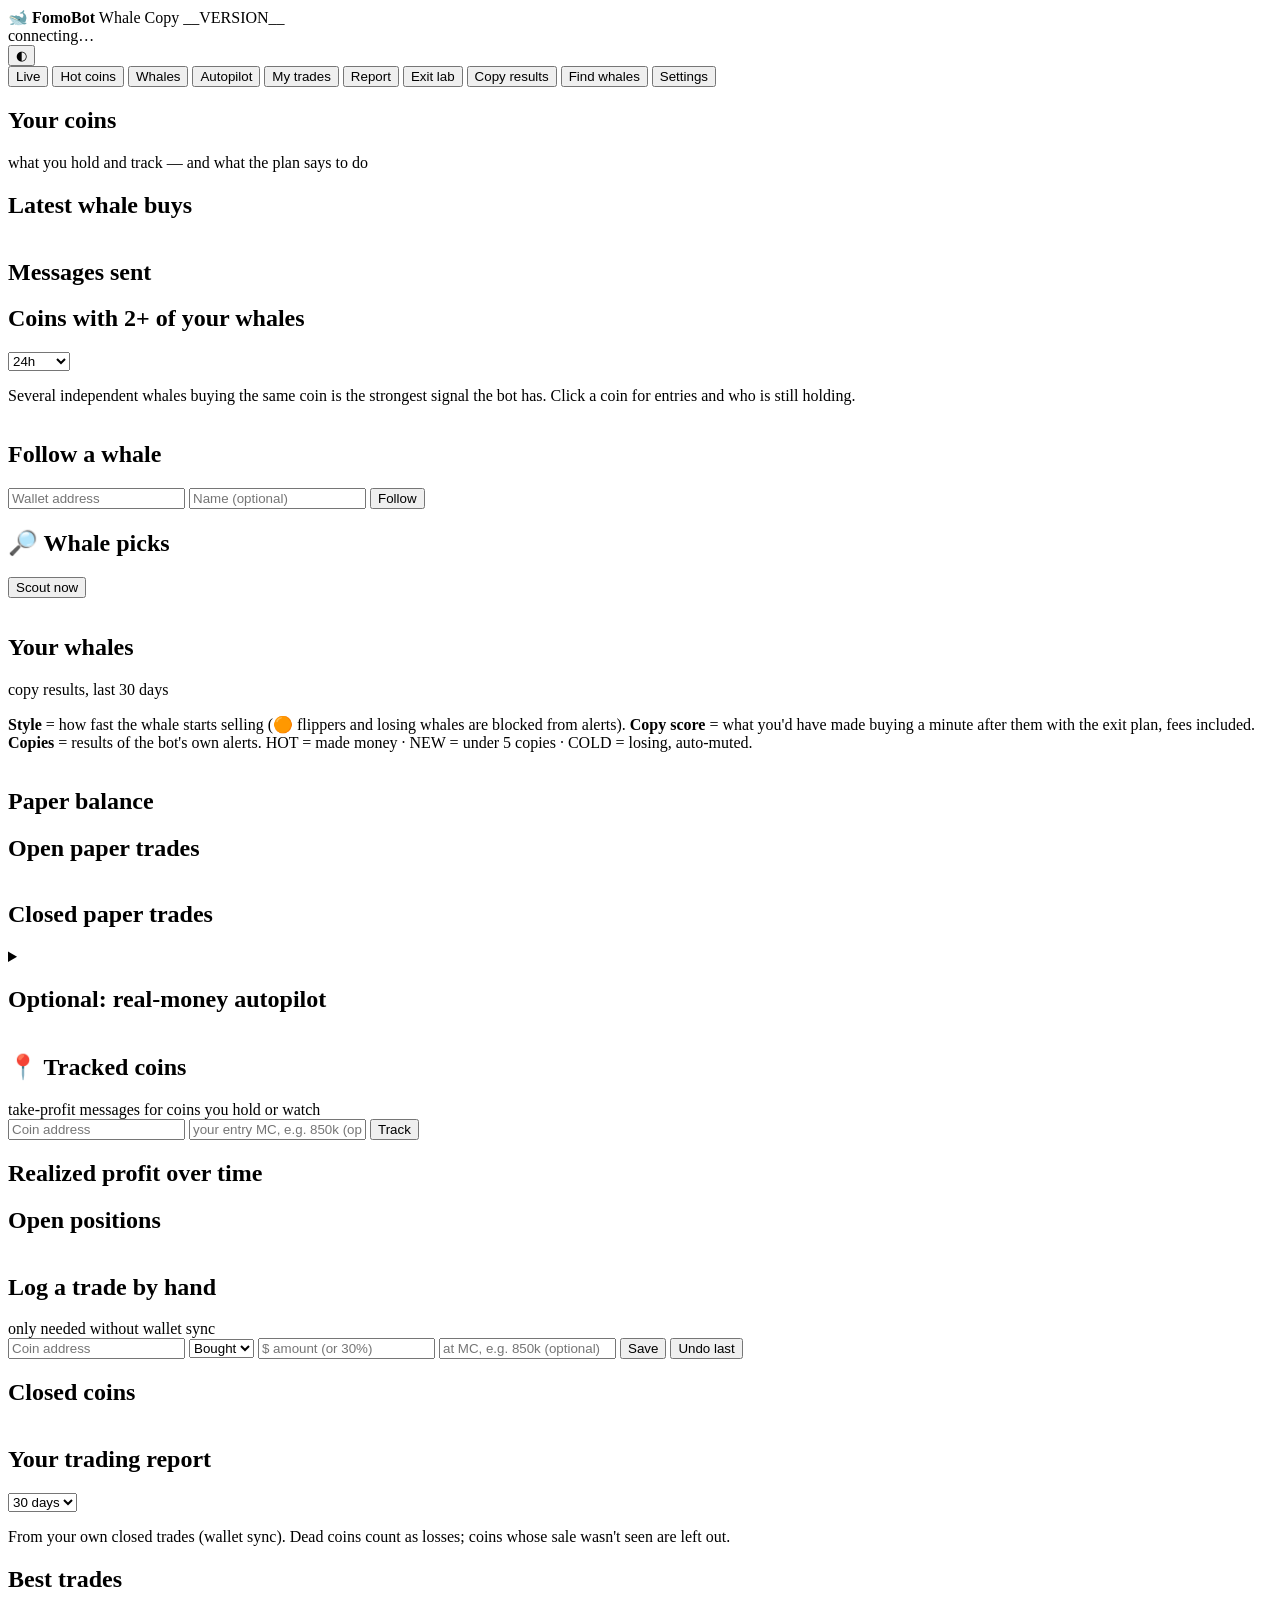
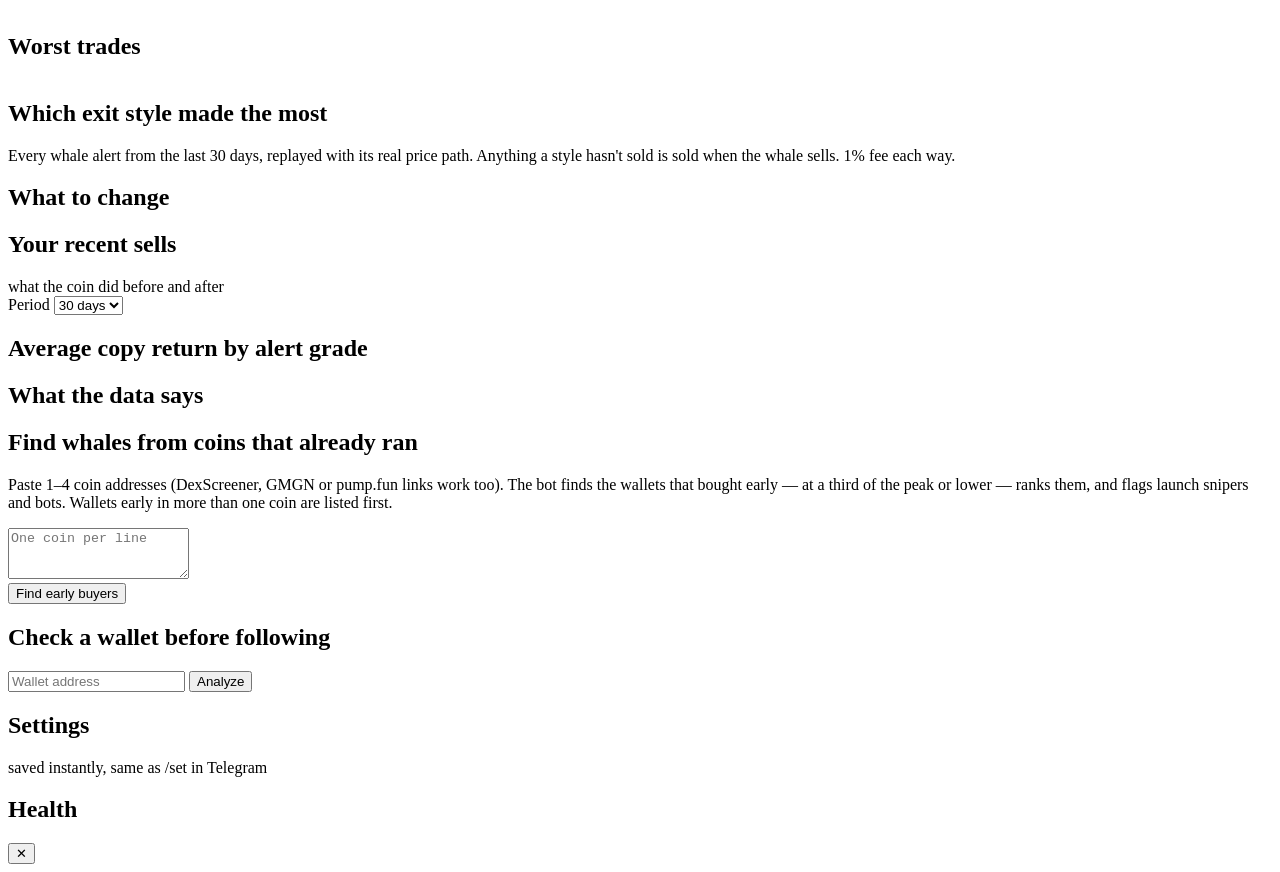
==== fomo/web/index.html @ f7d8150b "Accurate positions, trading report, alert report cards, other-chain coins, quiet updates - dead dust" ====
<!doctype html>
<html lang="en">
<head>
<meta charset="utf-8">
<meta name="viewport" content="width=device-width, initial-scale=1">
<title>FomoBot Whales</title>
<link rel="icon" href="data:image/svg+xml,<svg xmlns='http://www.w3.org/2000/svg' viewBox='0 0 100 100'><text y='.9em' font-size='90'>🐋</text></svg>">
<link rel="stylesheet" href="/static/style.css">
</head>
<body>
<header class="top">
  <div class="brand">🐋 <b>FomoBot</b> <span class="muted">Whale Copy __VERSION__</span></div>
  <div class="status" id="status"><span class="pill">connecting…</span></div>
  <button class="ghost" id="theme" type="button" title="Switch light/dark">◐</button>
</header>
<nav class="tabs" id="tabs">
  <button data-tab="live" class="on">Live</button>
  <button data-tab="hot">Hot coins</button>
  <button data-tab="whales">Whales</button>
  <button data-tab="paper">Autopilot</button>
  <button data-tab="trades">My trades</button>
  <button data-tab="report">Report</button>
  <button data-tab="exits">Exit lab</button>
  <button data-tab="stats">Copy results</button>
  <button data-tab="find">Find whales</button>
  <button data-tab="settings">Settings</button>
</nav>
<main>
  <section id="tab-live" class="tab on">
    <div class="tiles" id="live-tiles"></div>
    <div class="card">
      <div class="card-head"><h2>Your coins</h2><span class="muted">what you hold and track — and what the plan says to do</span></div>
      <div class="table-wrap"><table id="my-coins"></table></div>
    </div>
    <div class="grid2">
      <div class="card">
        <div class="card-head"><h2>Latest whale buys</h2><span class="muted" id="feed-note"></span></div>
        <div class="table-wrap"><table id="feed"></table></div>
      </div>
      <div class="card">
        <div class="card-head"><h2>Messages sent</h2></div>
        <ul class="messages" id="messages"></ul>
      </div>
    </div>
  </section>

  <section id="tab-hot" class="tab">
    <div class="card">
      <div class="card-head"><h2>Coins with 2+ of your whales</h2>
        <select id="hot-hours"><option value="6">6h</option><option value="24" selected>24h</option><option value="72">3 days</option></select>
      </div>
      <p class="hint">Several independent whales buying the same coin is the strongest signal the bot has. Click a coin for entries and who is still holding.</p>
      <div class="table-wrap"><table id="hot"></table></div>
    </div>
  </section>

  <section id="tab-whales" class="tab">
    <div class="card">
      <div class="card-head"><h2>Follow a whale</h2></div>
      <form class="row" id="add-whale">
        <input name="address" placeholder="Wallet address" required spellcheck="false" autocomplete="off">
        <input name="name" placeholder="Name (optional)" maxlength="32">
        <button type="submit">Follow</button>
        <span class="form-msg" id="add-msg"></span>
      </form>
    </div>
    <div class="card">
      <div class="card-head"><h2>🔎 Whale picks</h2><span class="row"><span class="form-msg" id="scout-msg"></span><button class="small" id="scout-run" type="button">Scout now</button></span></div>
      <p class="hint" id="scout-summary"></p>
      <div class="table-wrap"><table id="scout"></table></div>
    </div>
    <div class="card">
      <div class="card-head"><h2>Your whales</h2><span class="muted">copy results, last 30 days</span></div>
      <p class="hint"><b>Style</b> = how fast the whale starts selling (🟠 flippers and losing whales are blocked from alerts). <b>Copy score</b> = what you'd have made buying a minute after them with the exit plan, fees included. <b>Copies</b> = results of the bot's own alerts.
        HOT = made money · NEW = under 5 copies · COLD = losing, auto-muted.</p>
      <div class="table-wrap"><table id="whales"></table></div>
    </div>
  </section>

  <section id="tab-paper" class="tab">
    <div class="tiles" id="paper-tiles"></div>
    <div class="card">
      <div class="card-head"><h2>Paper balance</h2><span class="muted" id="paper-note"></span></div>
      <div class="chart" id="paper-curve"></div>
    </div>
    <div class="card">
      <div class="card-head"><h2>Open paper trades</h2><span class="muted" id="paper-rules"></span></div>
      <div class="table-wrap"><table id="paper-open"></table></div>
    </div>
    <div class="card">
      <div class="card-head"><h2>Closed paper trades</h2></div>
      <div class="table-wrap"><table id="paper-closed"></table></div>
    </div>
    <details class="card" id="live-card">
      <summary class="card-head"><h2>Optional: real-money autopilot</h2><span class="muted" id="live-state"></span></summary>
      <p class="hint" id="live-hint"></p>
      <div class="row" id="live-actions"></div>
      <div class="table-wrap"><table id="live-trades"></table></div>
    </details>
  </section>

  <section id="tab-trades" class="tab">
    <div class="tiles" id="trade-tiles"></div>
    <div class="card">
      <div class="card-head"><h2>📍 Tracked coins</h2><span class="muted">take-profit messages for coins you hold or watch</span></div>
      <form class="row" id="coin-form">
        <input name="mint" placeholder="Coin address" required spellcheck="false" autocomplete="off">
        <input name="entry_mc" placeholder="your entry MC, e.g. 850k (optional)">
        <button type="submit">Track</button>
        <span class="form-msg" id="coin-msg"></span>
      </form>
      <div class="table-wrap"><table id="coins"></table></div>
    </div>
    <div class="card">
      <div class="card-head"><h2>Realized profit over time</h2><span class="muted" id="curve-note"></span></div>
      <div class="chart" id="curve"></div>
    </div>
    <div class="card">
      <div class="card-head"><h2>Open positions</h2><span class="muted" id="sync-note"></span></div>
      <div class="table-wrap"><table id="open"></table></div>
    </div>
    <div class="card">
      <div class="card-head"><h2>Log a trade by hand</h2><span class="muted">only needed without wallet sync</span></div>
      <form class="row" id="trade-form">
        <input name="mint" placeholder="Coin address" required spellcheck="false" autocomplete="off">
        <select name="side"><option value="BUY">Bought</option><option value="SELL">Sold</option></select>
        <input name="usd" placeholder="$ amount (or 30%)" required>
        <input name="mc" placeholder="at MC, e.g. 850k (optional)">
        <button type="submit">Save</button>
        <button type="button" class="ghost" id="undo">Undo last</button>
        <span class="form-msg" id="trade-msg"></span>
      </form>
    </div>
    <div class="card">
      <div class="card-head"><h2>Closed coins</h2></div>
      <div class="table-wrap"><table id="closed"></table></div>
    </div>
  </section>

  <section id="tab-report" class="tab">
    <div class="card">
      <div class="card-head"><h2>Your trading report</h2>
        <select id="report-days"><option value="7">7 days</option><option value="30" selected>30 days</option><option value="90">90 days</option></select>
      </div>
      <p class="hint">From your own closed trades (wallet sync). Dead coins count as losses; coins whose sale wasn't seen are left out.</p>
      <ul class="lessons" id="lessons"></ul>
    </div>
    <div class="tiles" id="report-tiles"></div>
    <div class="grid2" id="report-groups"></div>
    <div class="grid2">
      <div class="card"><div class="card-head"><h2>Best trades</h2></div><div class="table-wrap"><table id="report-best"></table></div></div>
      <div class="card"><div class="card-head"><h2>Worst trades</h2></div><div class="table-wrap"><table id="report-worst"></table></div></div>
    </div>
  </section>

  <section id="tab-exits" class="tab">
    <div class="tiles" id="exit-tiles"></div>
    <div class="grid2">
      <div class="card">
        <div class="card-head"><h2>Which exit style made the most</h2><span class="muted" id="lab-note"></span></div>
        <p class="hint">Every whale alert from the last 30 days, replayed with its real price path. Anything a style hasn't sold is sold when the whale sells. 1% fee each way.</p>
        <div class="chart" id="lab-chart"></div>
      </div>
      <div class="card">
        <div class="card-head"><h2>What to change</h2></div>
        <ul class="facts" id="exit-advice"></ul>
      </div>
    </div>
    <div class="card">
      <div class="card-head"><h2>Your recent sells</h2><span class="muted">what the coin did before and after</span></div>
      <div class="table-wrap"><table id="my-sells"></table></div>
    </div>
  </section>

  <section id="tab-stats" class="tab">
    <div class="row filters">
      <label>Period <select id="stats-days"><option value="1">Today</option><option value="7">7 days</option><option value="30" selected>30 days</option><option value="90">90 days</option></select></label>
    </div>
    <div class="tiles" id="stats-tiles"></div>
    <div class="grid2">
      <div class="card">
        <div class="card-head"><h2>Average copy return by alert grade</h2></div>
        <div class="chart" id="grade-chart"></div>
      </div>
      <div class="card">
        <div class="card-head"><h2>What the data says</h2></div>
        <ul class="facts" id="facts"></ul>
      </div>
    </div>
  </section>

  <section id="tab-find" class="tab">
    <div class="card">
      <div class="card-head"><h2>Find whales from coins that already ran</h2></div>
      <p class="hint">Paste 1–4 coin addresses (DexScreener, GMGN or pump.fun links work too). The bot finds the wallets that bought early — at a third of the peak or lower — ranks them, and flags launch snipers and bots. Wallets early in more than one coin are listed first.</p>
      <form id="find-form">
        <textarea name="mints" rows="3" placeholder="One coin per line" spellcheck="false"></textarea>
        <div class="row"><button type="submit">Find early buyers</button><span class="form-msg" id="find-msg"></span></div>
      </form>
      <div id="find-result"></div>
    </div>
    <div class="card">
      <div class="card-head"><h2>Check a wallet before following</h2></div>
      <form class="row" id="analyze-form">
        <input name="wallet" placeholder="Wallet address" required spellcheck="false" autocomplete="off">
        <button type="submit">Analyze</button><span class="form-msg" id="analyze-msg"></span>
      </form>
      <div id="analyze-result"></div>
    </div>
  </section>

  <section id="tab-settings" class="tab">
    <div class="card">
      <div class="card-head"><h2>Settings</h2><span class="muted">saved instantly, same as /set in Telegram</span></div>
      <div id="settings"></div>
    </div>
    <div class="card">
      <div class="card-head"><h2>Health</h2></div>
      <dl class="health" id="health"></dl>
    </div>
  </section>
</main>

<aside class="drawer" id="drawer" aria-hidden="true">
  <div class="drawer-panel" role="dialog" aria-modal="true" aria-labelledby="drawer-title">
    <button class="ghost close" id="drawer-close" type="button" aria-label="Close">✕</button>
    <div id="drawer-body"></div>
  </div>
</aside>
<div class="tooltip" id="tooltip" role="status"></div>
<script>window.FOMO_TOKEN = "__TOKEN__";</script>
<script src="/static/app.js"></script>
</body>
</html>
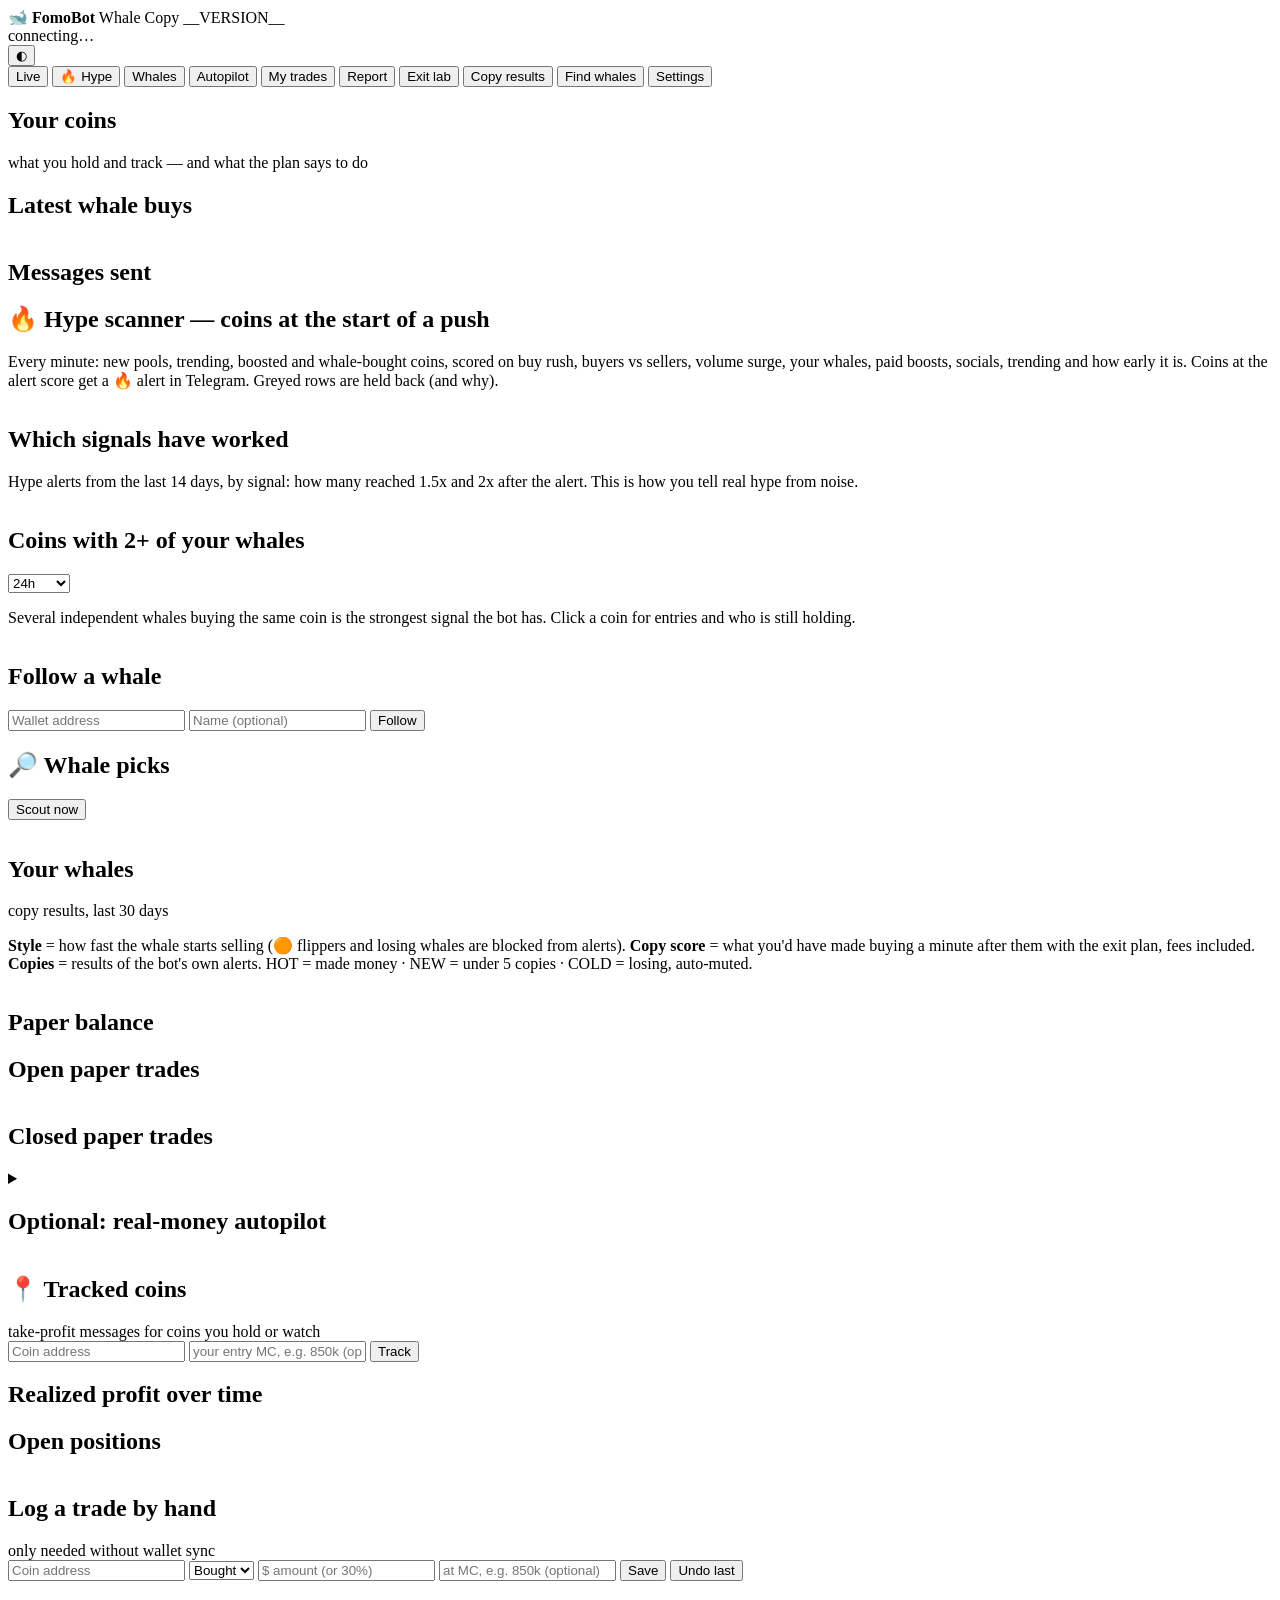
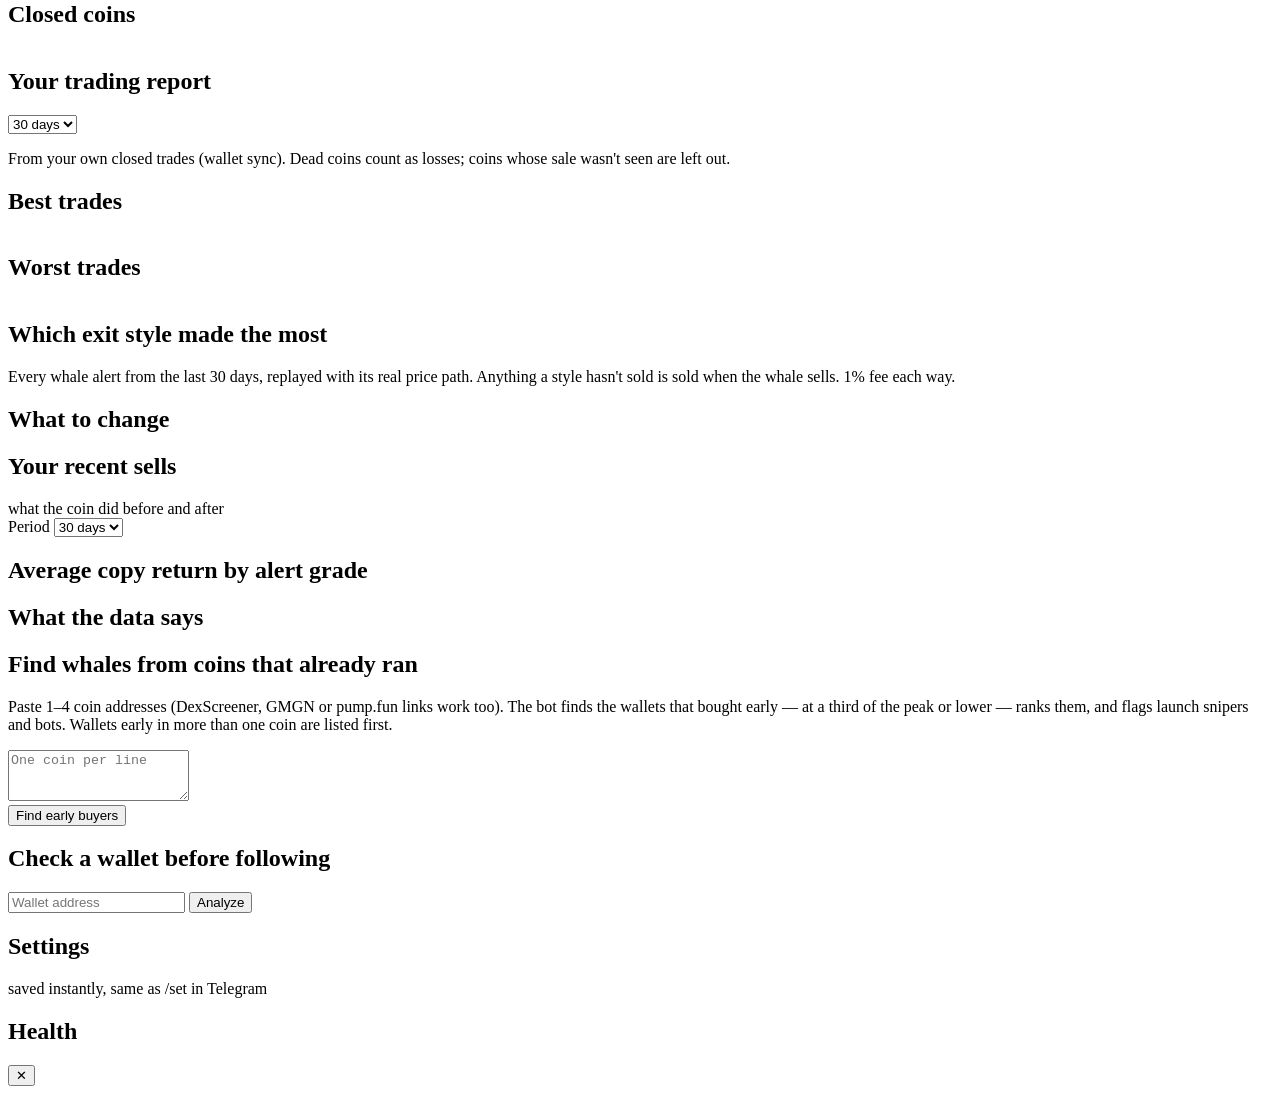
==== commit fd0a4f9a: "v24.0: hype scanner — find coins at the start of a push, combined with whale alerts Every minute the" ====
--- a/fomo/web/index.html
+++ b/fomo/web/index.html
@@ -15,7 +15,7 @@
 </header>
 <nav class="tabs" id="tabs">
   <button data-tab="live" class="on">Live</button>
-  <button data-tab="hot">Hot coins</button>
+  <button data-tab="hot">🔥 Hype</button>
   <button data-tab="whales">Whales</button>
   <button data-tab="paper">Autopilot</button>
   <button data-tab="trades">My trades</button>
@@ -46,6 +46,16 @@
 
   <section id="tab-hot" class="tab">
     <div class="card">
+      <div class="card-head"><h2>🔥 Hype scanner — coins at the start of a push</h2><span class="muted" id="hype-meta"></span></div>
+      <p class="hint">Every minute: new pools, trending, boosted and whale-bought coins, scored on buy rush, buyers vs sellers, volume surge, your whales, paid boosts, socials, trending and how early it is. Coins at the alert score get a 🔥 alert in Telegram. Greyed rows are held back (and why).</p>
+      <div class="table-wrap"><table id="hype-board"></table></div>
+    </div>
+    <div class="card">
+      <div class="card-head"><h2>Which signals have worked</h2><span class="muted" id="hype-record"></span></div>
+      <p class="hint">Hype alerts from the last 14 days, by signal: how many reached 1.5x and 2x after the alert. This is how you tell real hype from noise.</p>
+      <div class="table-wrap"><table id="hype-signals"></table></div>
+    </div>
+    <div class="card">
       <div class="card-head"><h2>Coins with 2+ of your whales</h2>
         <select id="hot-hours"><option value="6">6h</option><option value="24" selected>24h</option><option value="72">3 days</option></select>
       </div>
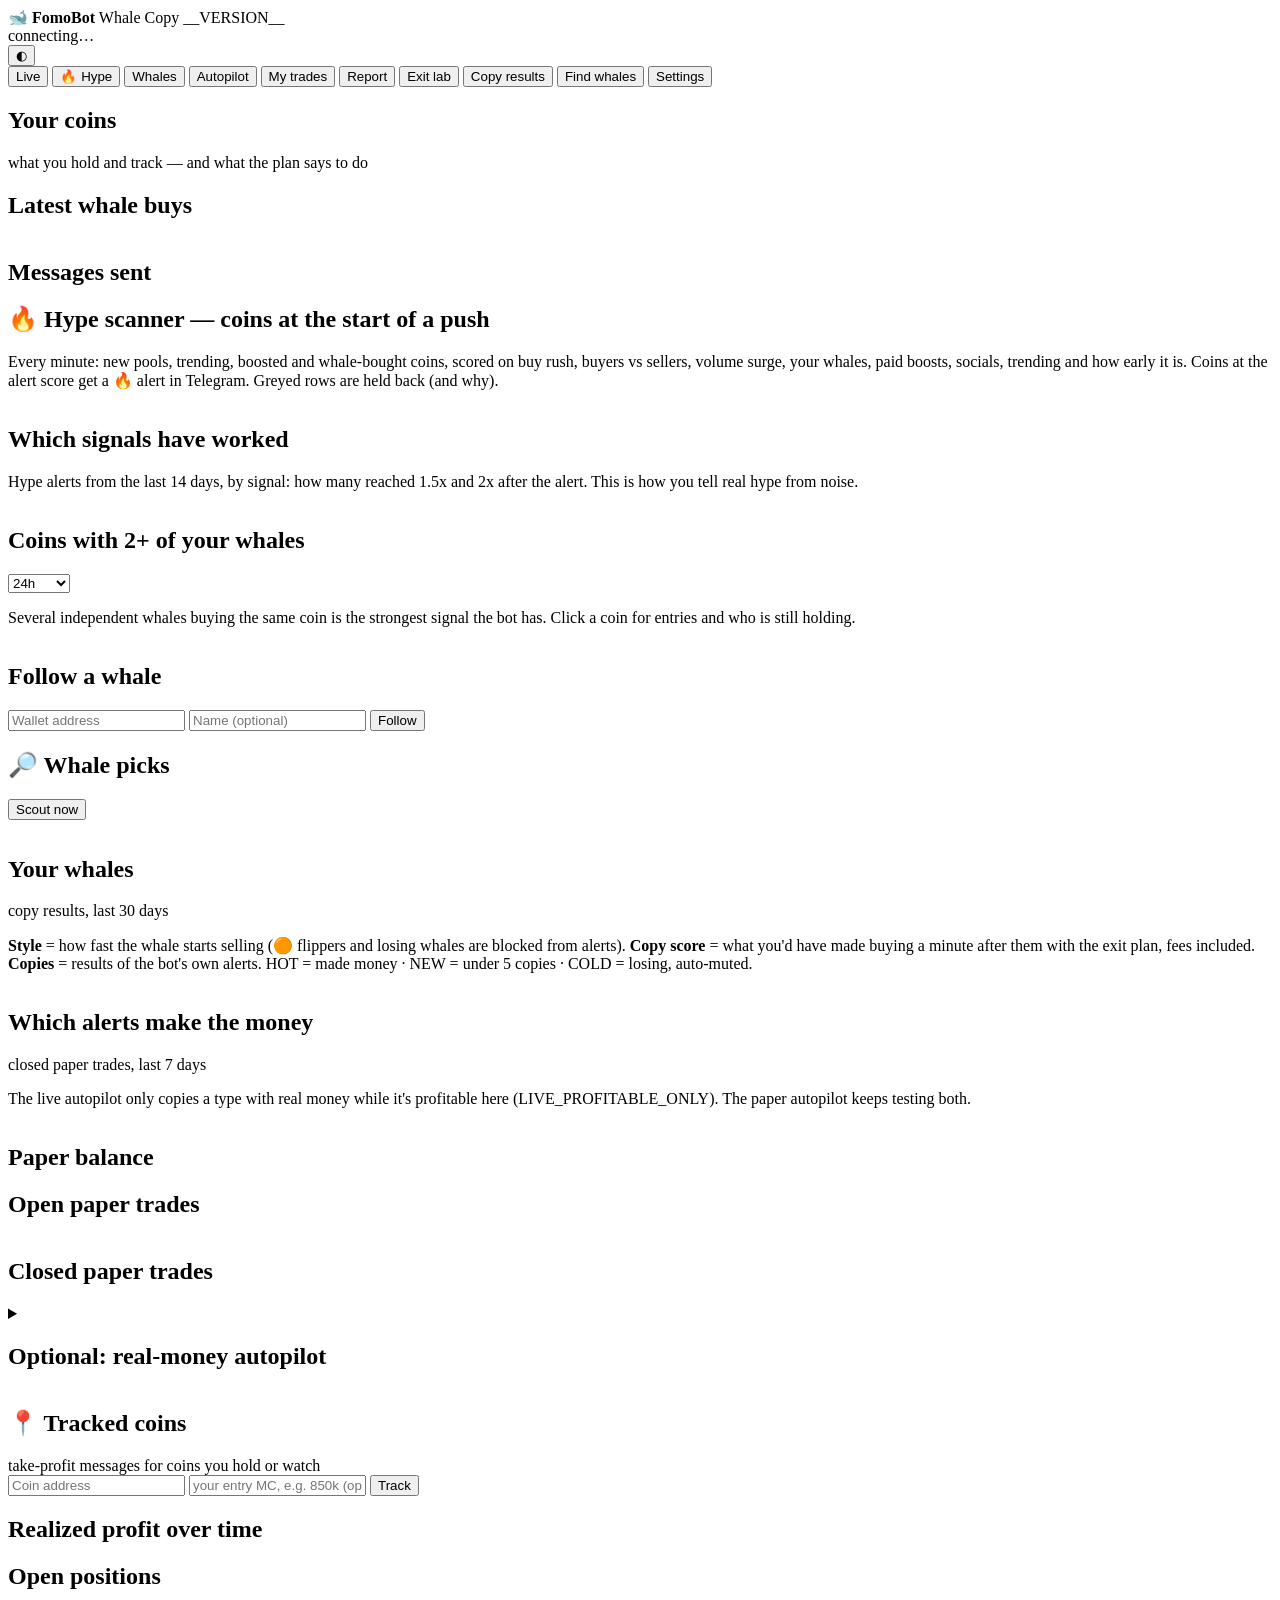
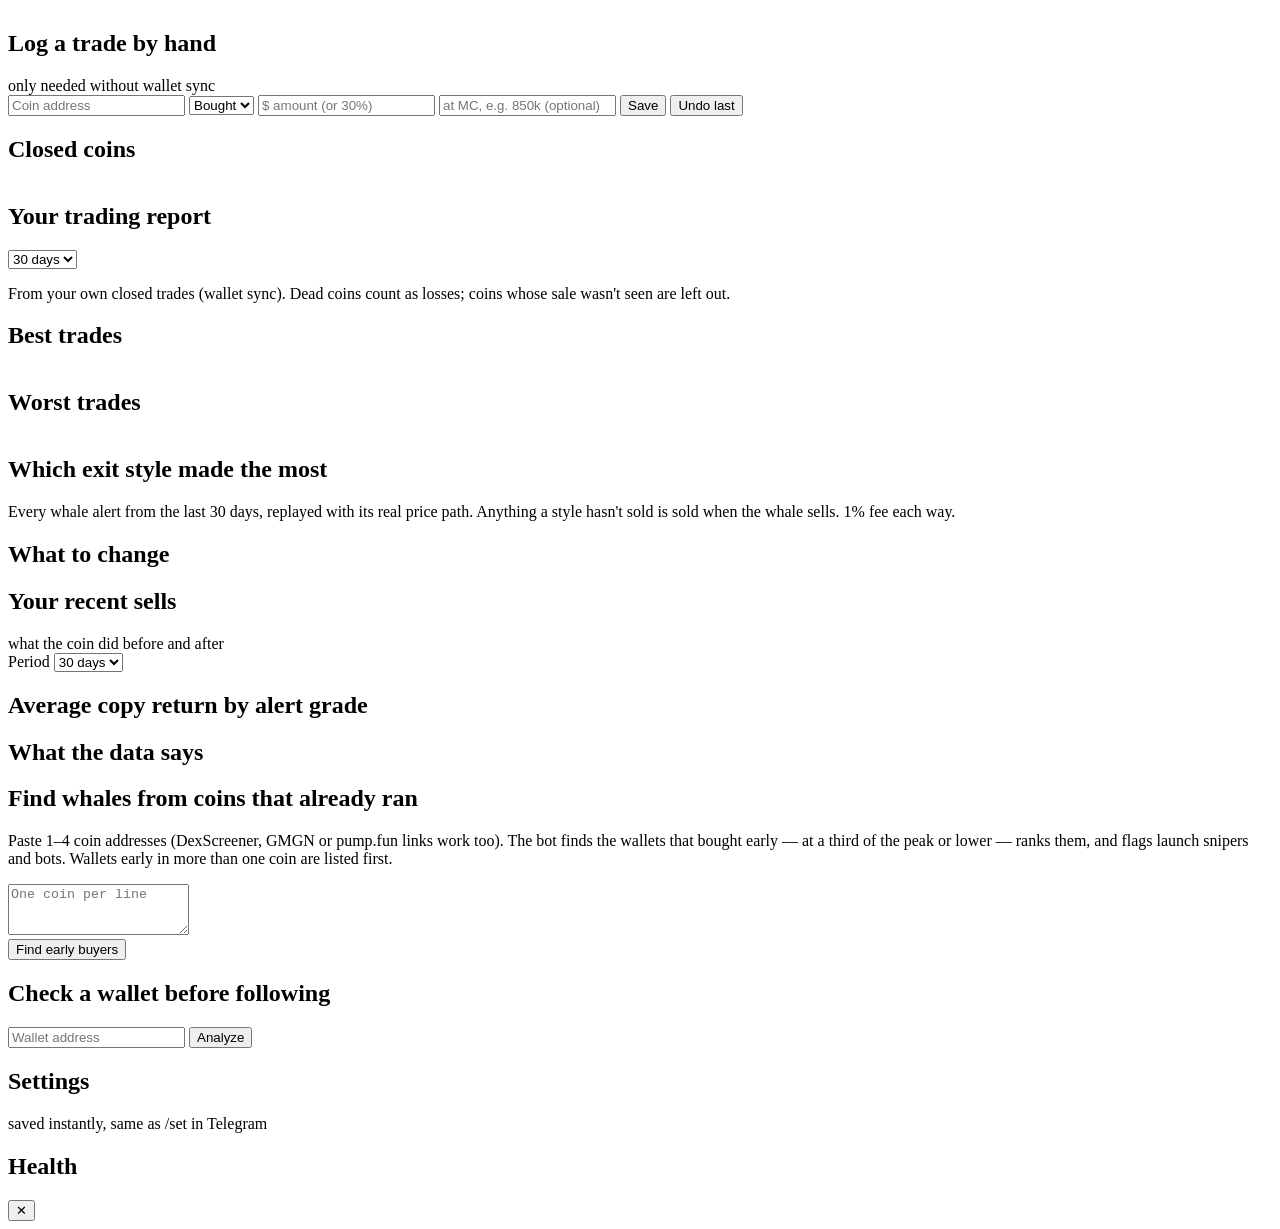
==== commit e55bc5e4: "v26.0: live autopilot ready for overnight runs - catch-up selling: a live coin whose paper trade alr" ====
--- a/fomo/web/index.html
+++ b/fomo/web/index.html
@@ -5,7 +5,7 @@
 <meta name="viewport" content="width=device-width, initial-scale=1">
 <title>FomoBot Whales</title>
 <link rel="icon" href="data:image/svg+xml,<svg xmlns='http://www.w3.org/2000/svg' viewBox='0 0 100 100'><text y='.9em' font-size='90'>🐋</text></svg>">
-<link rel="stylesheet" href="/static/style.css">
+<link rel="stylesheet" href="/static/style.css?v=__VERSION__">
 </head>
 <body>
 <header class="top">
@@ -90,6 +90,11 @@
   <section id="tab-paper" class="tab">
     <div class="tiles" id="paper-tiles"></div>
     <div class="card">
+      <div class="card-head"><h2>Which alerts make the money</h2><span class="muted">closed paper trades, last 7 days</span></div>
+      <p class="hint">The live autopilot only copies a type with real money while it's profitable here (LIVE_PROFITABLE_ONLY). The paper autopilot keeps testing both.</p>
+      <div class="table-wrap"><table id="paper-types"></table></div>
+    </div>
+    <div class="card">
       <div class="card-head"><h2>Paper balance</h2><span class="muted" id="paper-note"></span></div>
       <div class="chart" id="paper-curve"></div>
     </div>
@@ -239,6 +244,6 @@
 </aside>
 <div class="tooltip" id="tooltip" role="status"></div>
 <script>window.FOMO_TOKEN = "__TOKEN__";</script>
-<script src="/static/app.js"></script>
+<script src="/static/app.js?v=__VERSION__"></script>
 </body>
 </html>
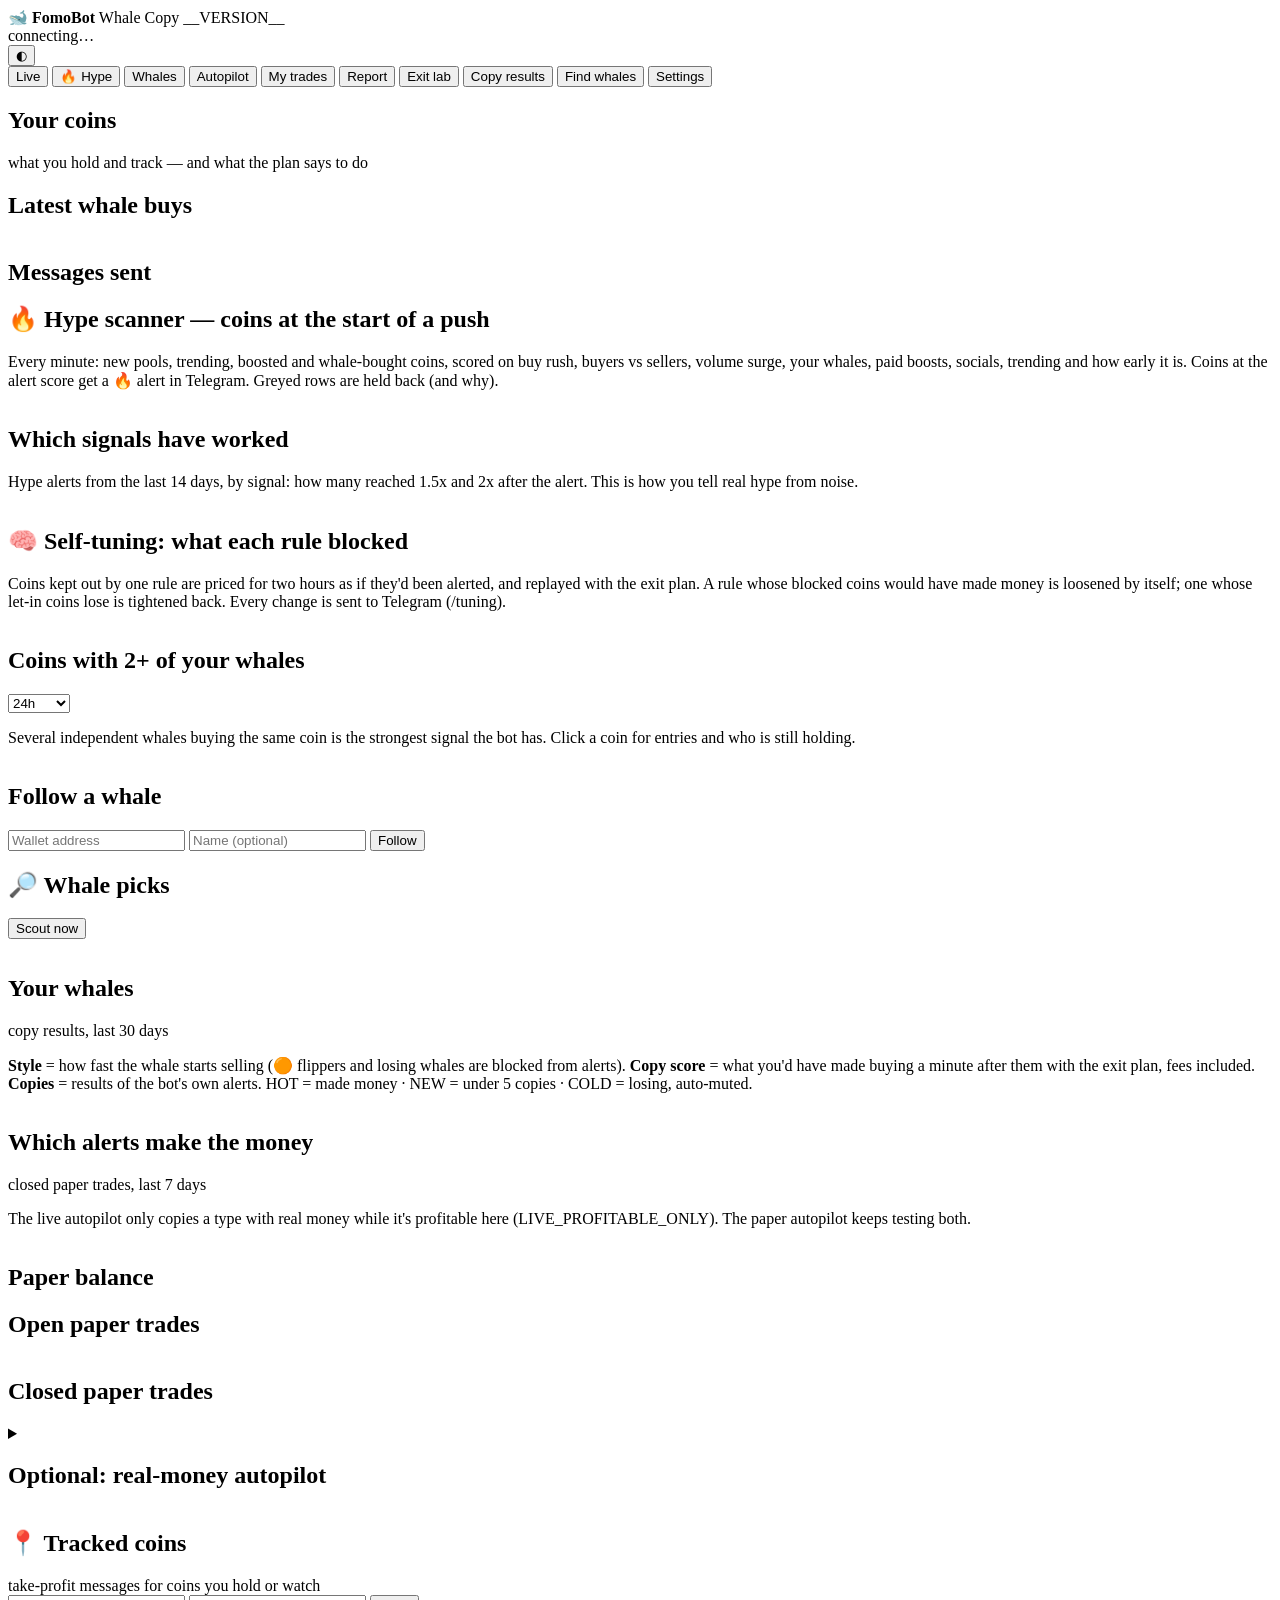
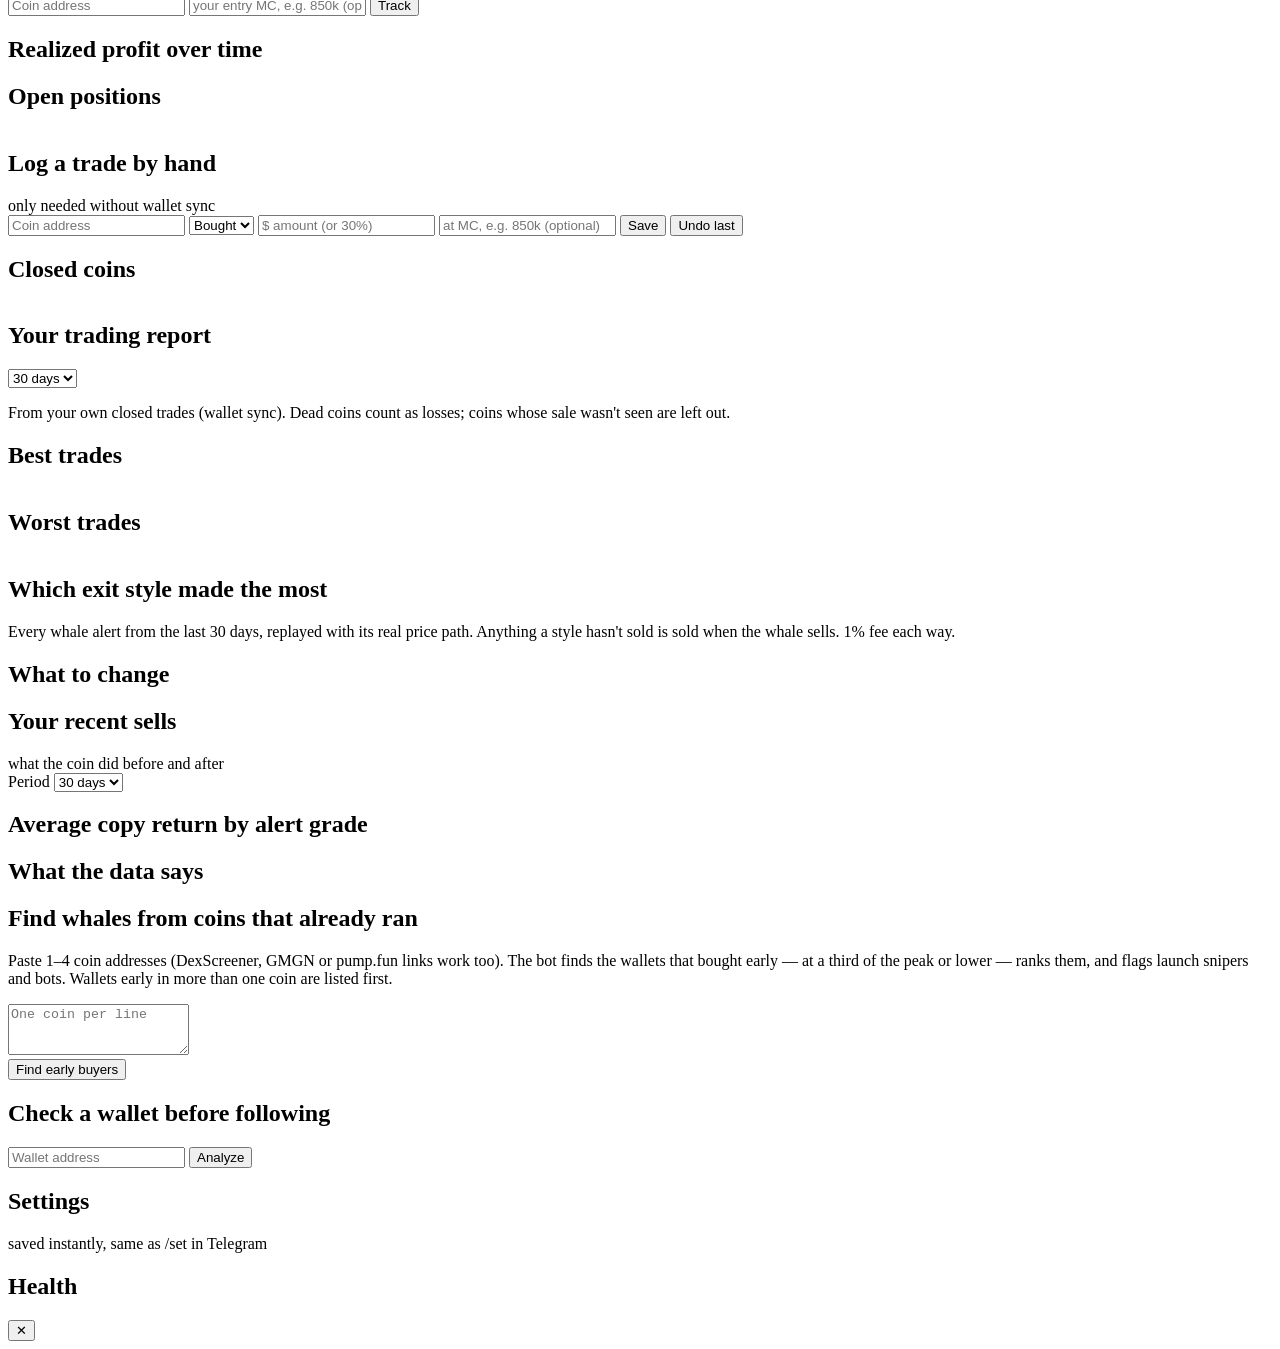
==== commit 5f3e9995: "v27.0: free 24/7 server hosting, self-tuning hype filter, real fills vs paper - Server: server/insta" ====
--- a/fomo/web/index.html
+++ b/fomo/web/index.html
@@ -56,6 +56,13 @@
       <div class="table-wrap"><table id="hype-signals"></table></div>
     </div>
     <div class="card">
+      <div class="card-head"><h2>🧠 Self-tuning: what each rule blocked</h2><span class="muted" id="tune-meta"></span></div>
+      <p class="hint">Coins kept out by one rule are priced for two hours as if they'd been alerted, and replayed with the exit plan. A rule whose blocked coins would have made money is loosened by itself; one whose let-in coins lose is tightened back. Every change is sent to Telegram (/tuning).</p>
+      <div class="table-wrap"><table id="tune-rules"></table></div>
+      <p class="hint" id="tune-exit"></p>
+      <ul class="messages" id="tune-log"></ul>
+    </div>
+    <div class="card">
       <div class="card-head"><h2>Coins with 2+ of your whales</h2>
         <select id="hot-hours"><option value="6">6h</option><option value="24" selected>24h</option><option value="72">3 days</option></select>
       </div>
@@ -110,6 +117,7 @@
       <summary class="card-head"><h2>Optional: real-money autopilot</h2><span class="muted" id="live-state"></span></summary>
       <p class="hint" id="live-hint"></p>
       <div class="row" id="live-actions"></div>
+      <p class="hint" id="live-fills"></p>
       <div class="table-wrap"><table id="live-trades"></table></div>
     </details>
   </section>
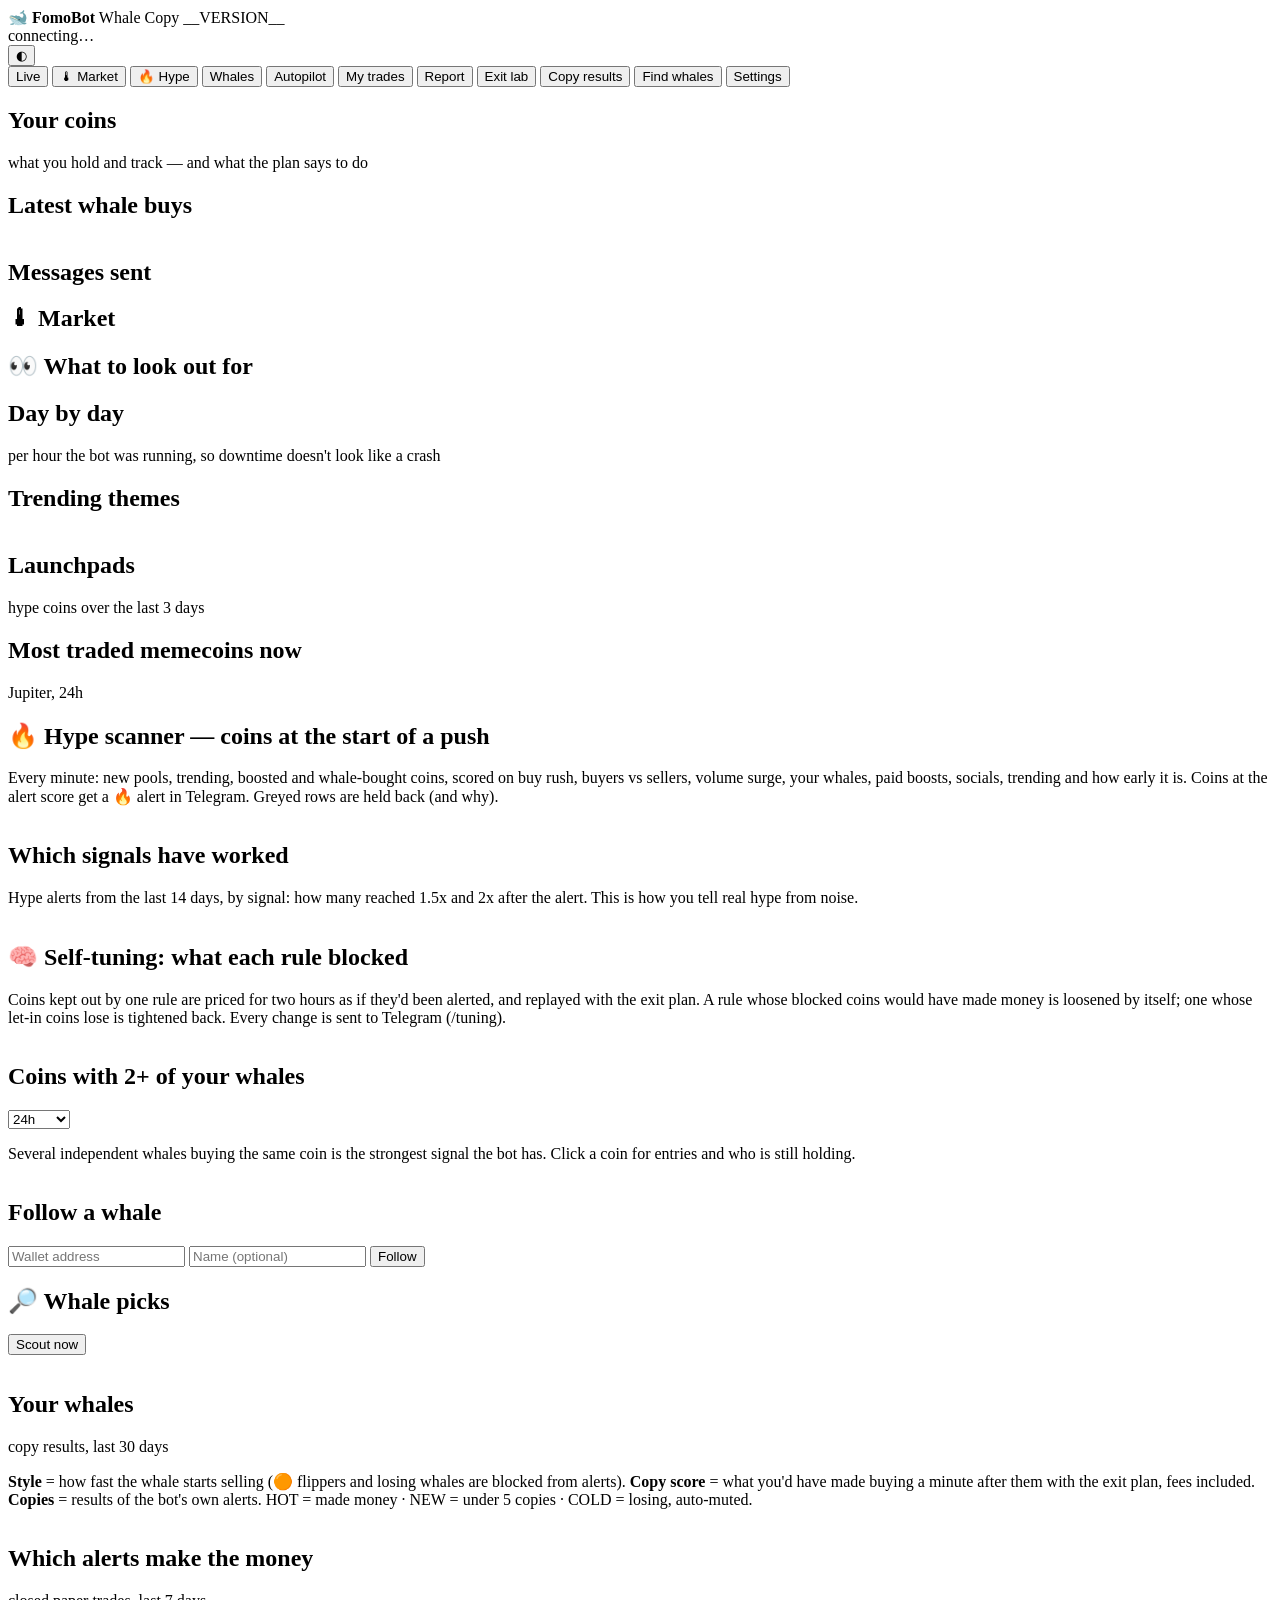
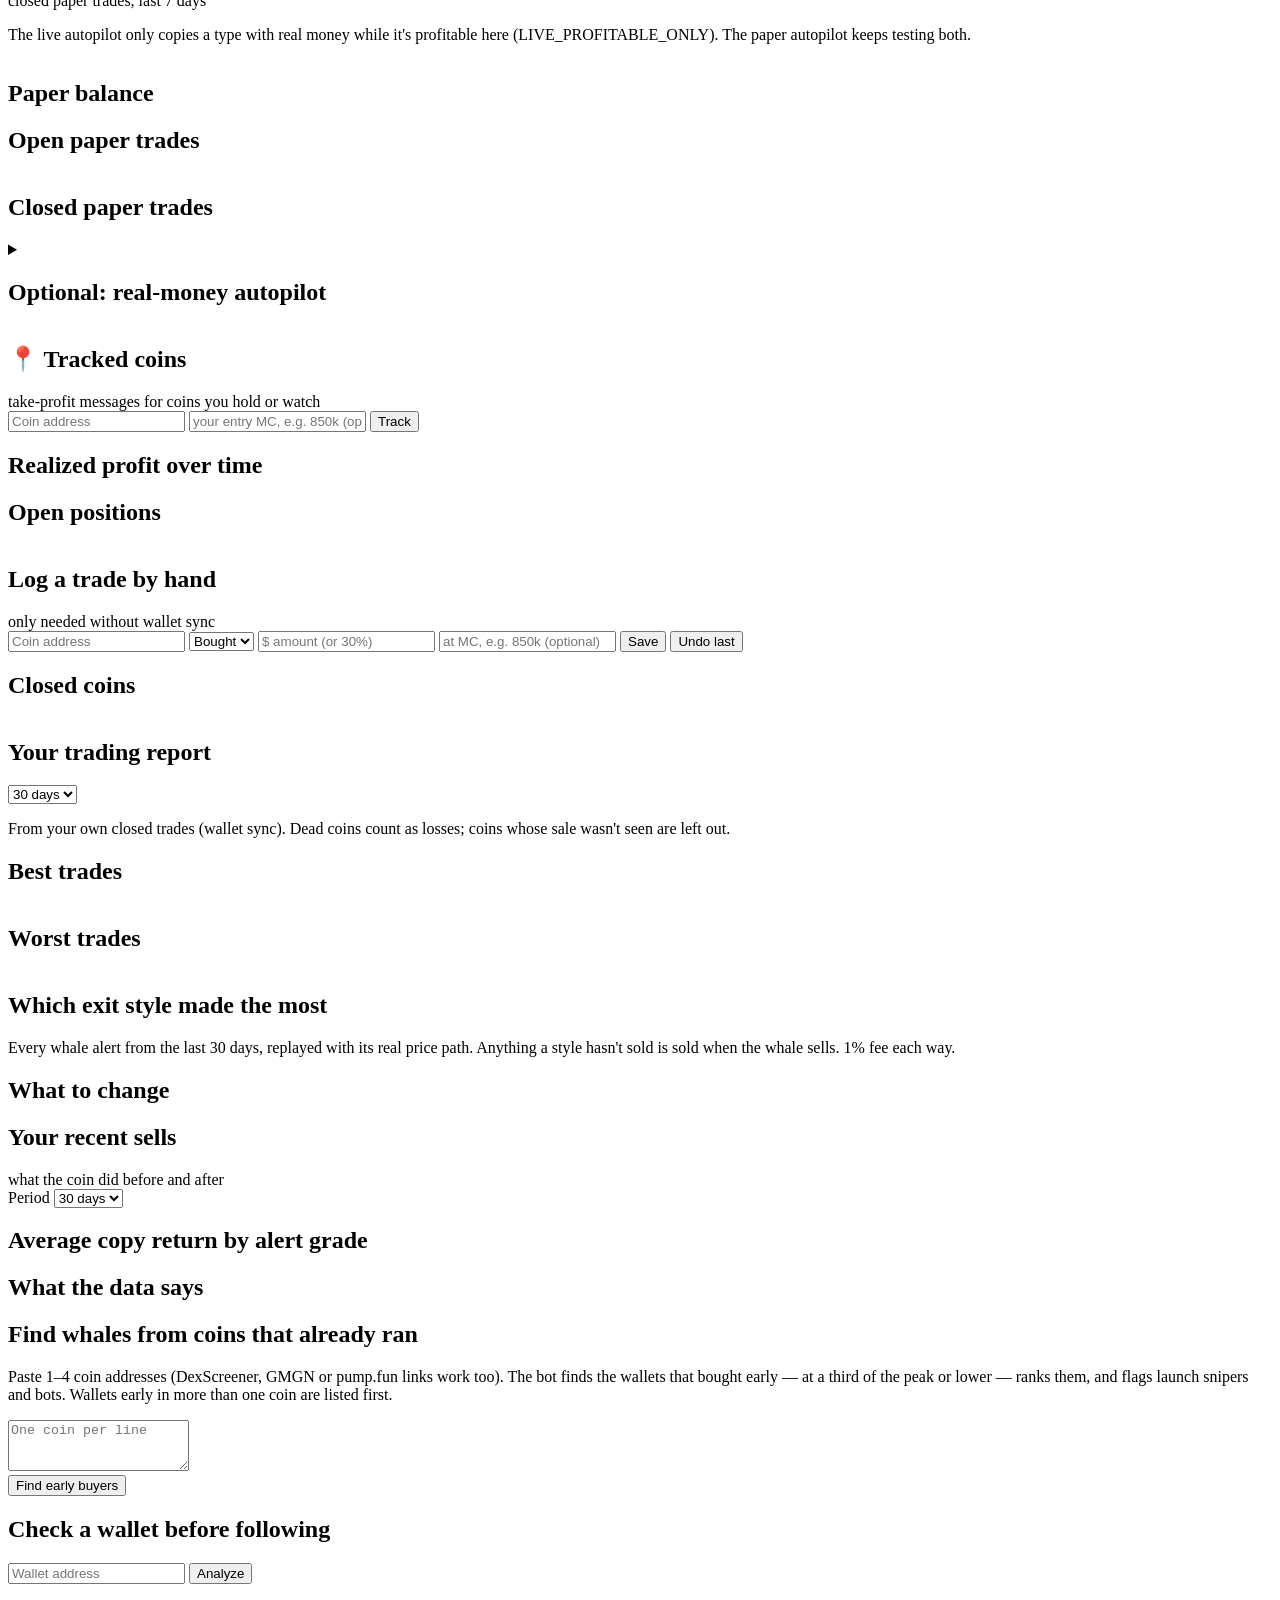
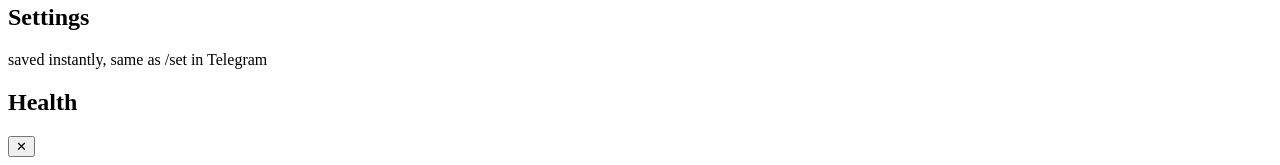
==== commit 3800c493: "v28.4: market pulse — what the market is doing, what's trending, what to look out for - fomo/marketp" ====
--- a/fomo/web/index.html
+++ b/fomo/web/index.html
@@ -15,6 +15,7 @@
 </header>
 <nav class="tabs" id="tabs">
   <button data-tab="live" class="on">Live</button>
+  <button data-tab="market">🌡 Market</button>
   <button data-tab="hot">🔥 Hype</button>
   <button data-tab="whales">Whales</button>
   <button data-tab="paper">Autopilot</button>
@@ -44,6 +45,36 @@
     </div>
   </section>
 
+  <section id="tab-market" class="tab">
+    <div class="card">
+      <div class="card-head"><h2 id="mkt-title">🌡 Market</h2><span class="muted" id="mkt-meta"></span></div>
+      <p id="mkt-advice"></p>
+      <p class="hint" id="mkt-reasons"></p>
+      <div class="tiles" id="mkt-tiles"></div>
+    </div>
+    <div class="card">
+      <div class="card-head"><h2>👀 What to look out for</h2></div>
+      <ul class="messages" id="mkt-lookouts"></ul>
+    </div>
+    <div class="card">
+      <div class="card-head"><h2>Day by day</h2><span class="muted">per hour the bot was running, so downtime doesn't look like a crash</span></div>
+      <div class="table-wrap"><table id="mkt-days"></table></div>
+    </div>
+    <div class="card">
+      <div class="card-head"><h2>Trending themes</h2><span class="muted" id="mkt-themes-meta"></span></div>
+      <div class="table-wrap"><table id="mkt-themes"></table></div>
+      <p class="hint" id="mkt-words"></p>
+    </div>
+    <div class="card">
+      <div class="card-head"><h2>Launchpads</h2><span class="muted">hype coins over the last 3 days</span></div>
+      <div class="table-wrap"><table id="mkt-pads"></table></div>
+    </div>
+    <div class="card">
+      <div class="card-head"><h2>Most traded memecoins now</h2><span class="muted">Jupiter, 24h</span></div>
+      <div class="table-wrap"><table id="mkt-top"></table></div>
+    </div>
+  </section>
+
   <section id="tab-hot" class="tab">
     <div class="card">
       <div class="card-head"><h2>🔥 Hype scanner — coins at the start of a push</h2><span class="muted" id="hype-meta"></span></div>
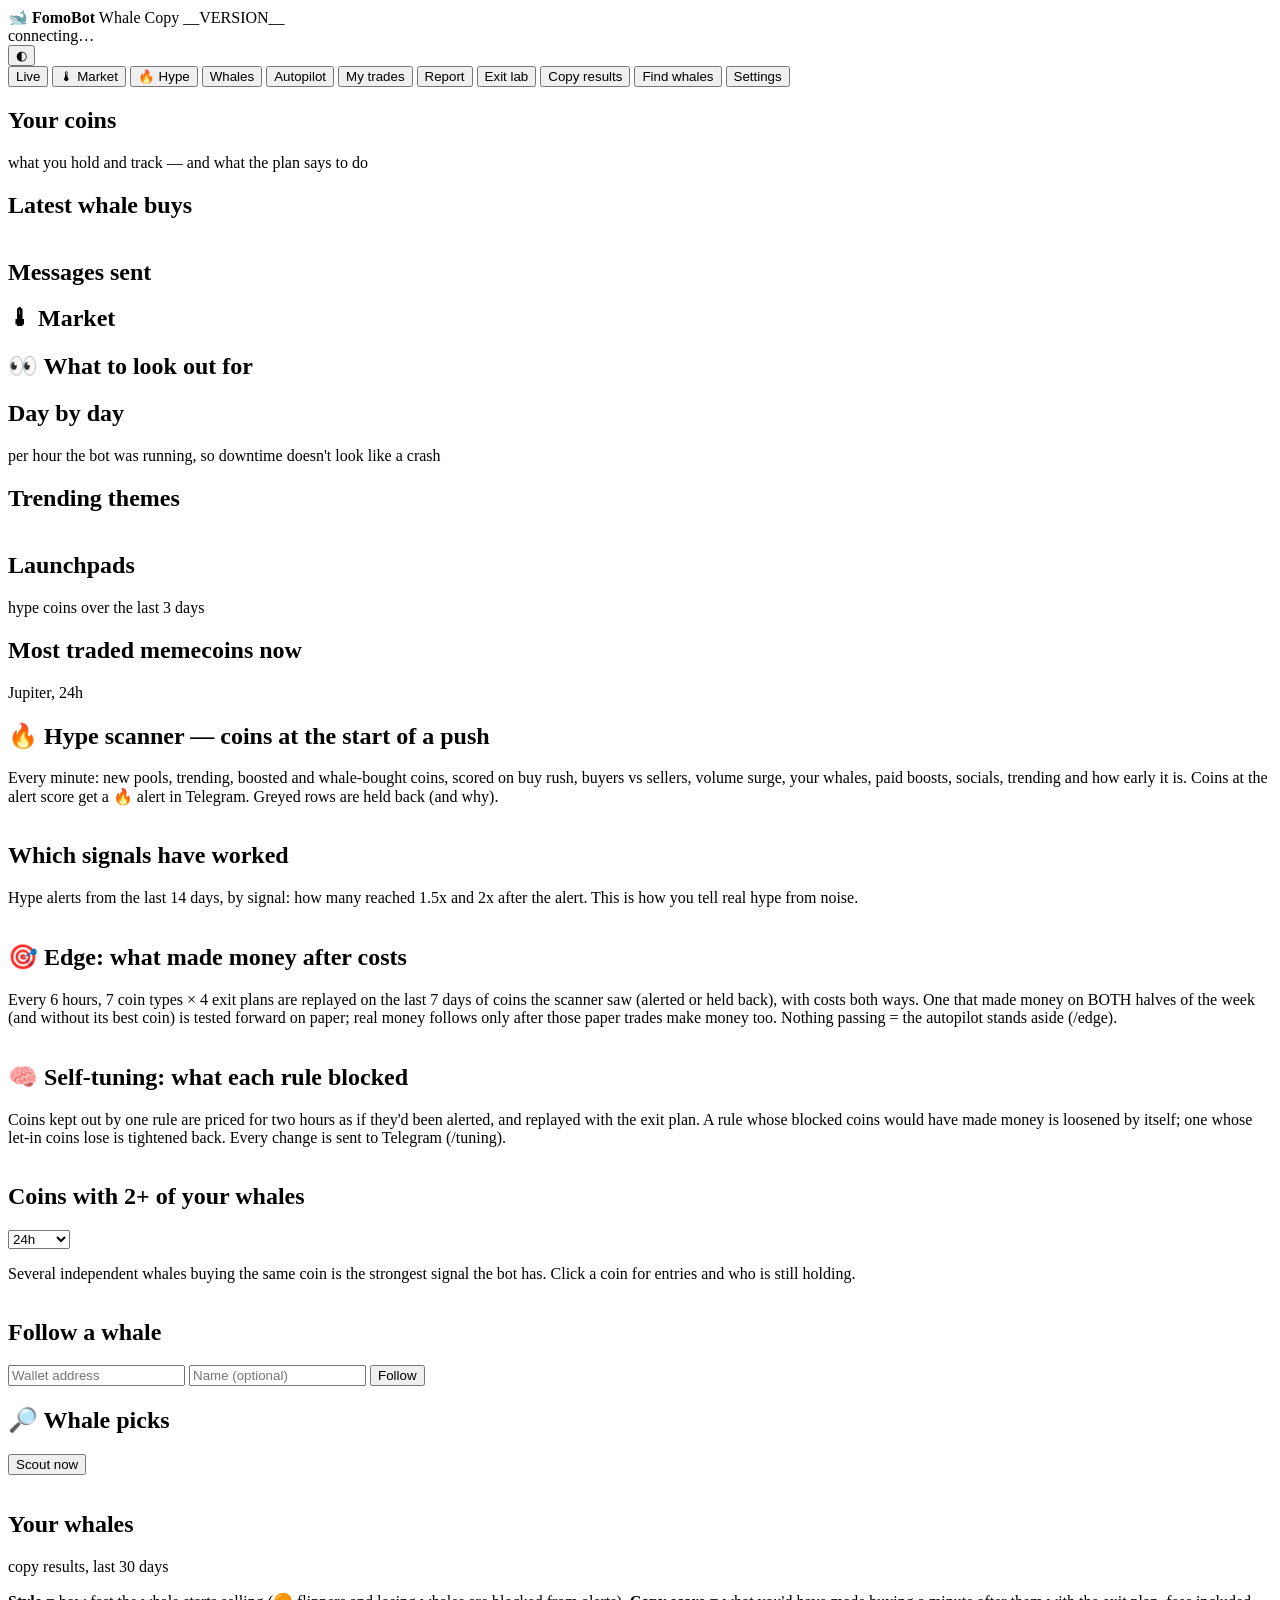
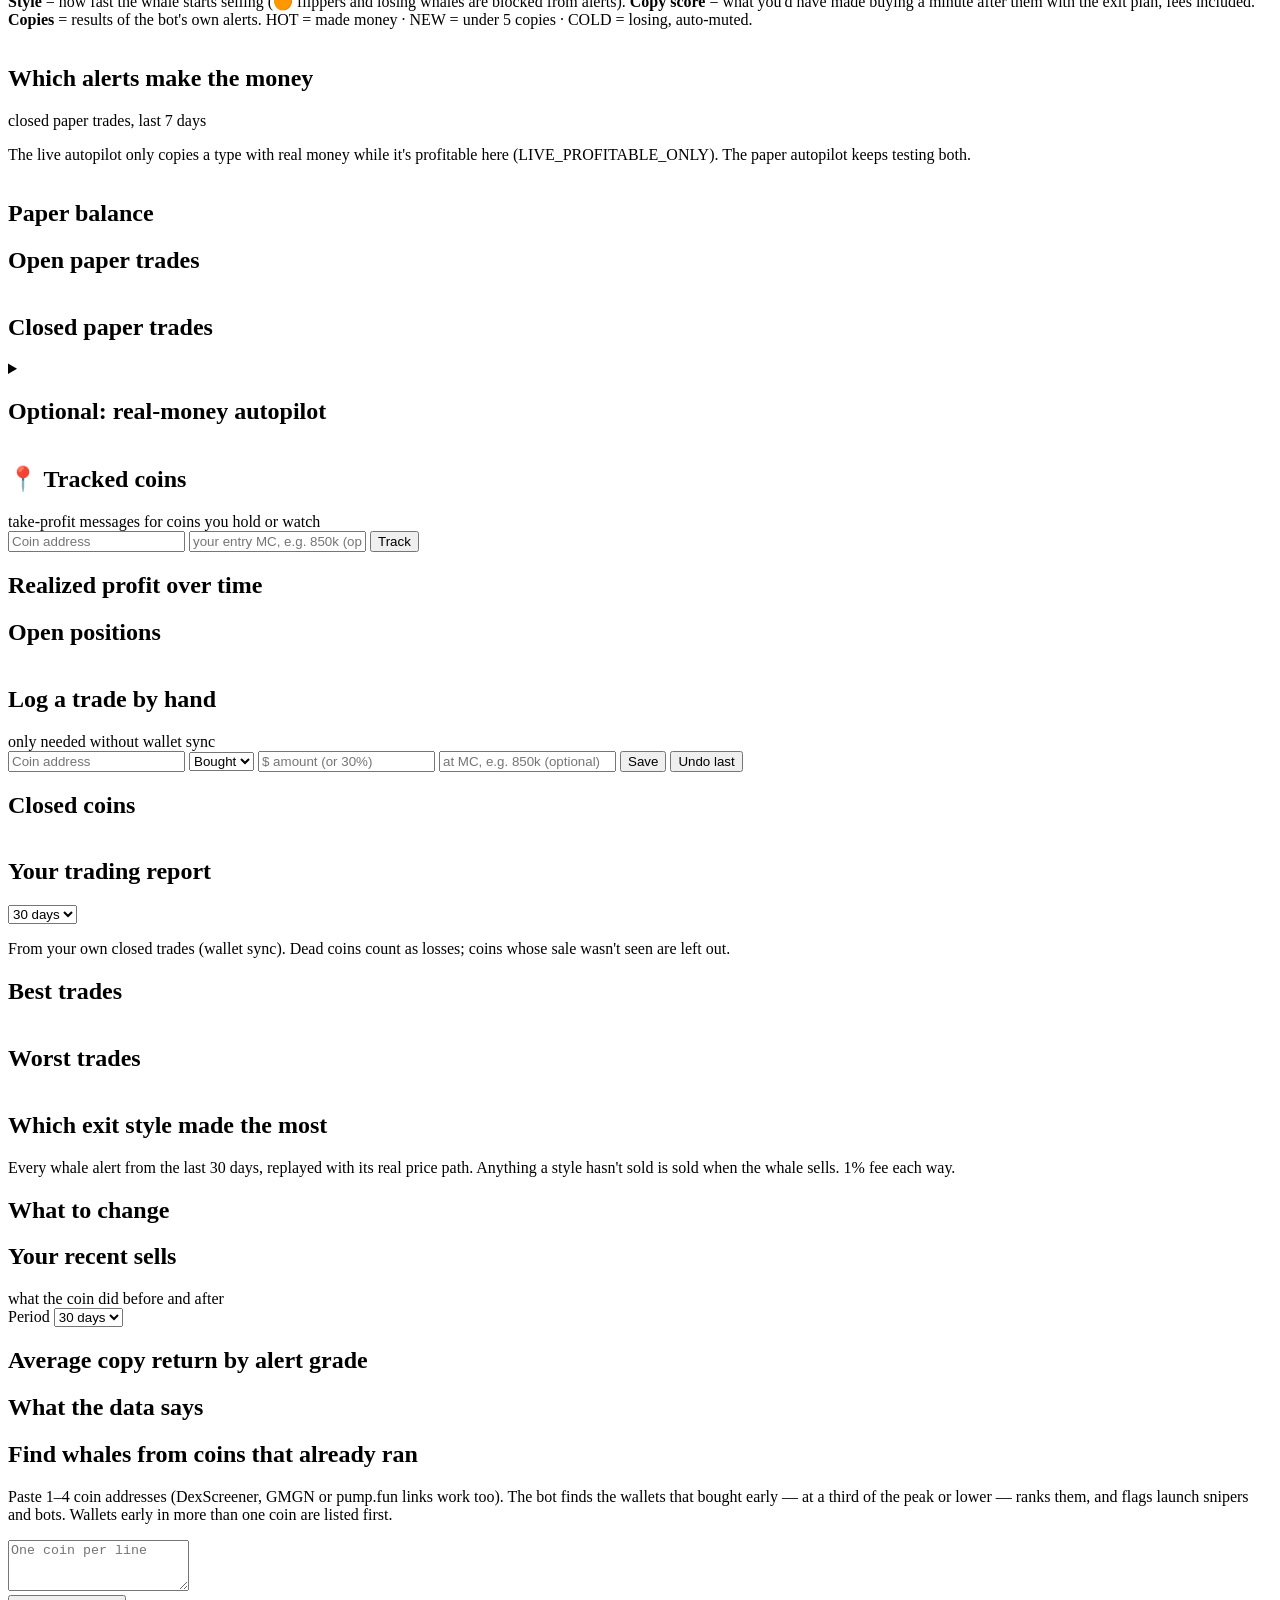
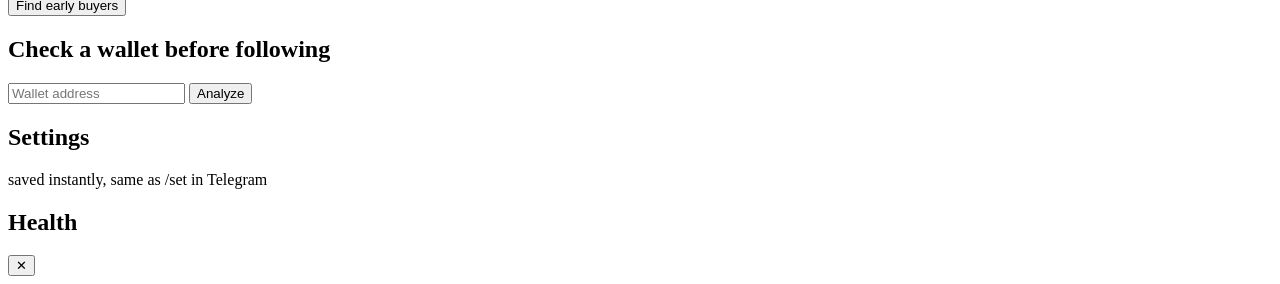
==== commit 83f69973: "v29.0: trade only what's proven, redundant whale stream, honest rug replays From the Oct 14 review (" ====
--- a/fomo/web/index.html
+++ b/fomo/web/index.html
@@ -87,6 +87,12 @@
       <div class="table-wrap"><table id="hype-signals"></table></div>
     </div>
     <div class="card">
+      <div class="card-head"><h2>🎯 Edge: what made money after costs</h2><span class="muted" id="edge-meta"></span></div>
+      <p class="hint" id="edge-state"></p>
+      <p class="hint">Every 6 hours, 7 coin types × 4 exit plans are replayed on the last 7 days of coins the scanner saw (alerted or held back), with costs both ways. One that made money on BOTH halves of the week (and without its best coin) is tested forward on paper; real money follows only after those paper trades make money too. Nothing passing = the autopilot stands aside (/edge).</p>
+      <div class="table-wrap"><table id="edge-table"></table></div>
+    </div>
+    <div class="card">
       <div class="card-head"><h2>🧠 Self-tuning: what each rule blocked</h2><span class="muted" id="tune-meta"></span></div>
       <p class="hint">Coins kept out by one rule are priced for two hours as if they'd been alerted, and replayed with the exit plan. A rule whose blocked coins would have made money is loosened by itself; one whose let-in coins lose is tightened back. Every change is sent to Telegram (/tuning).</p>
       <div class="table-wrap"><table id="tune-rules"></table></div>
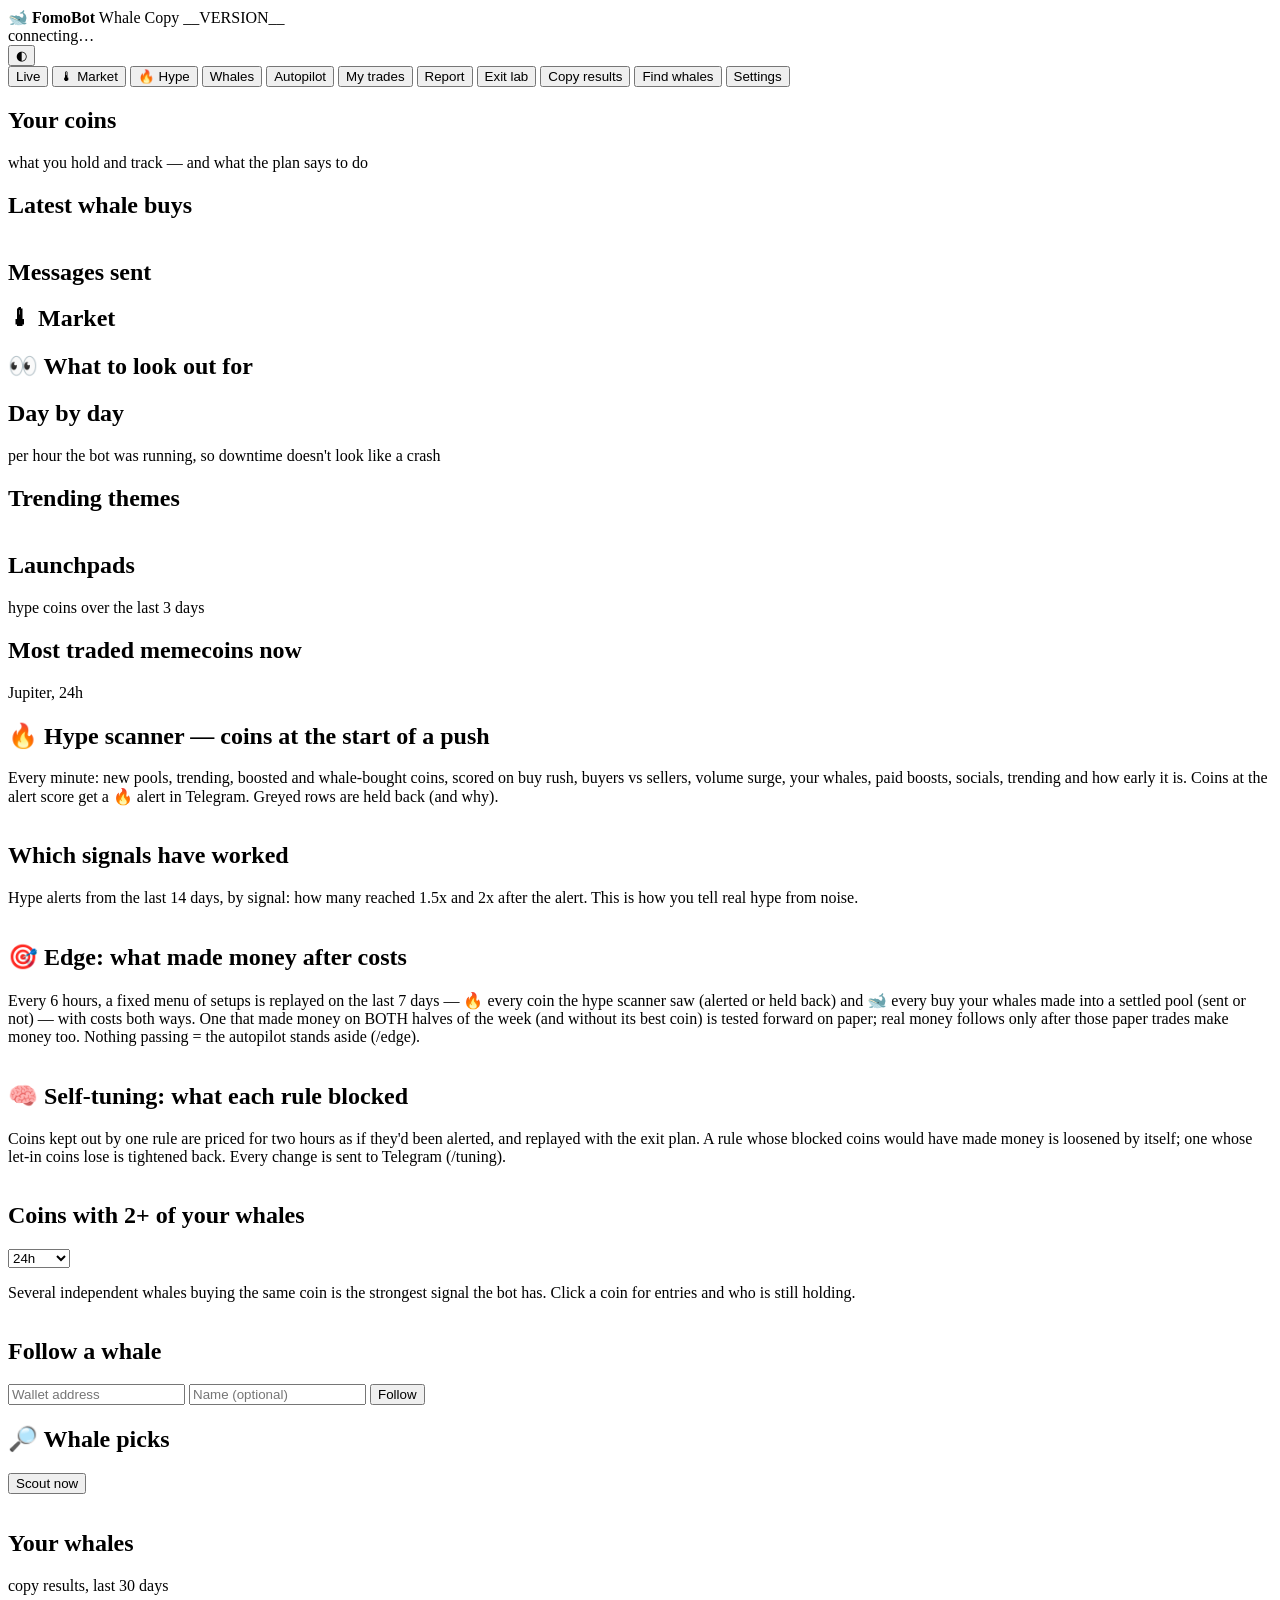
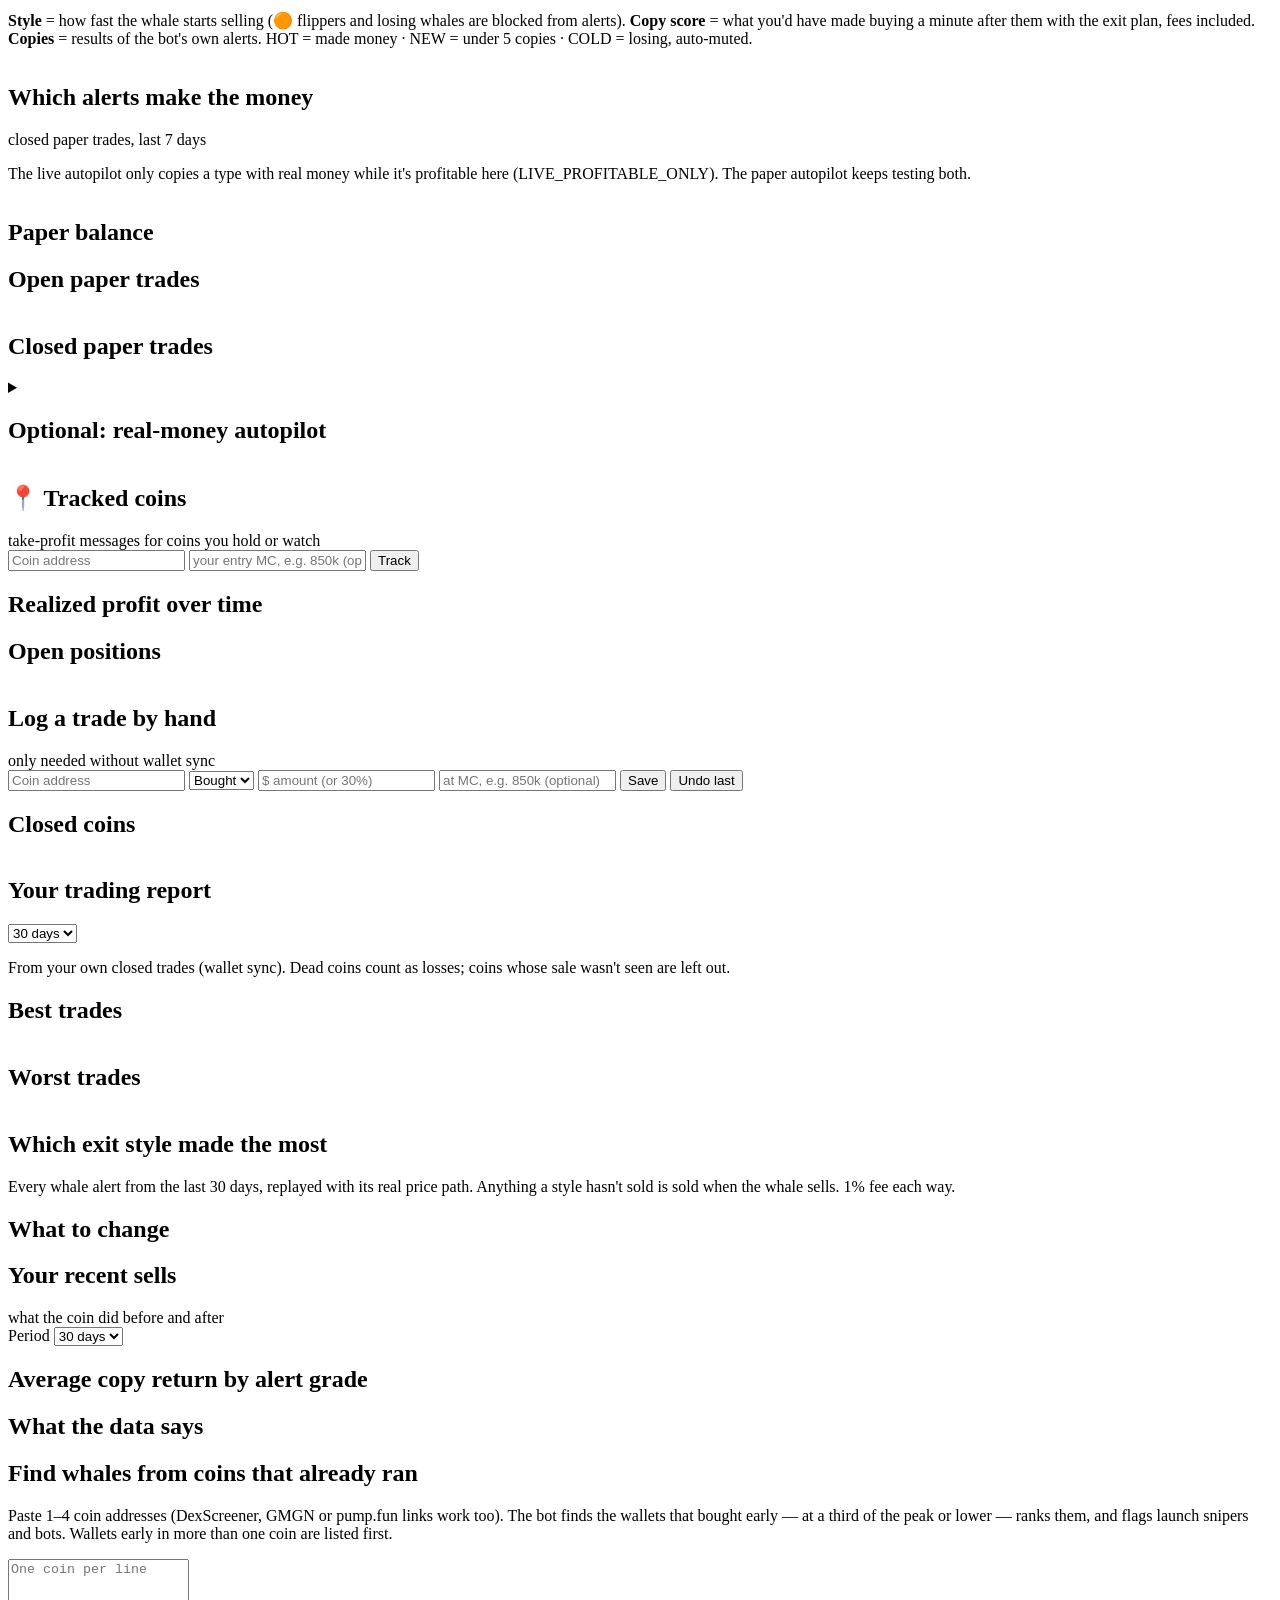
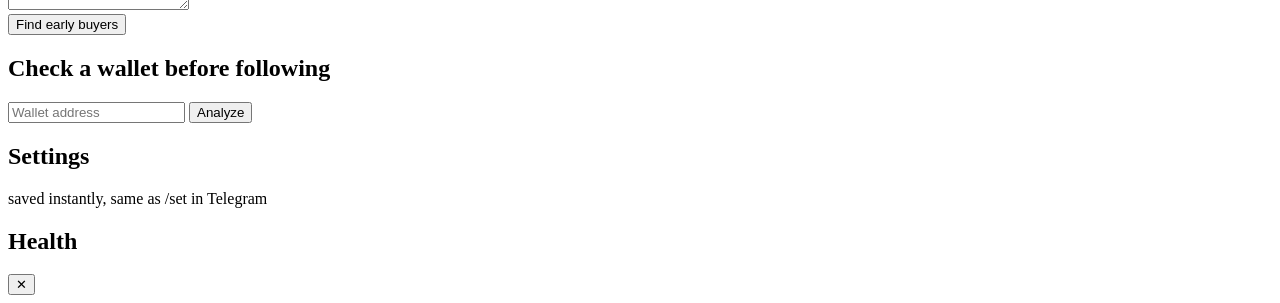
==== commit 6791b00b: "v30.0: no brand-new launches, whale copies through the edge gate, full review From all review export" ====
--- a/fomo/web/index.html
+++ b/fomo/web/index.html
@@ -89,7 +89,7 @@
     <div class="card">
       <div class="card-head"><h2>🎯 Edge: what made money after costs</h2><span class="muted" id="edge-meta"></span></div>
       <p class="hint" id="edge-state"></p>
-      <p class="hint">Every 6 hours, 7 coin types × 4 exit plans are replayed on the last 7 days of coins the scanner saw (alerted or held back), with costs both ways. One that made money on BOTH halves of the week (and without its best coin) is tested forward on paper; real money follows only after those paper trades make money too. Nothing passing = the autopilot stands aside (/edge).</p>
+      <p class="hint">Every 6 hours, a fixed menu of setups is replayed on the last 7 days — 🔥 every coin the hype scanner saw (alerted or held back) and 🐋 every buy your whales made into a settled pool (sent or not) — with costs both ways. One that made money on BOTH halves of the week (and without its best coin) is tested forward on paper; real money follows only after those paper trades make money too. Nothing passing = the autopilot stands aside (/edge).</p>
       <div class="table-wrap"><table id="edge-table"></table></div>
     </div>
     <div class="card">
